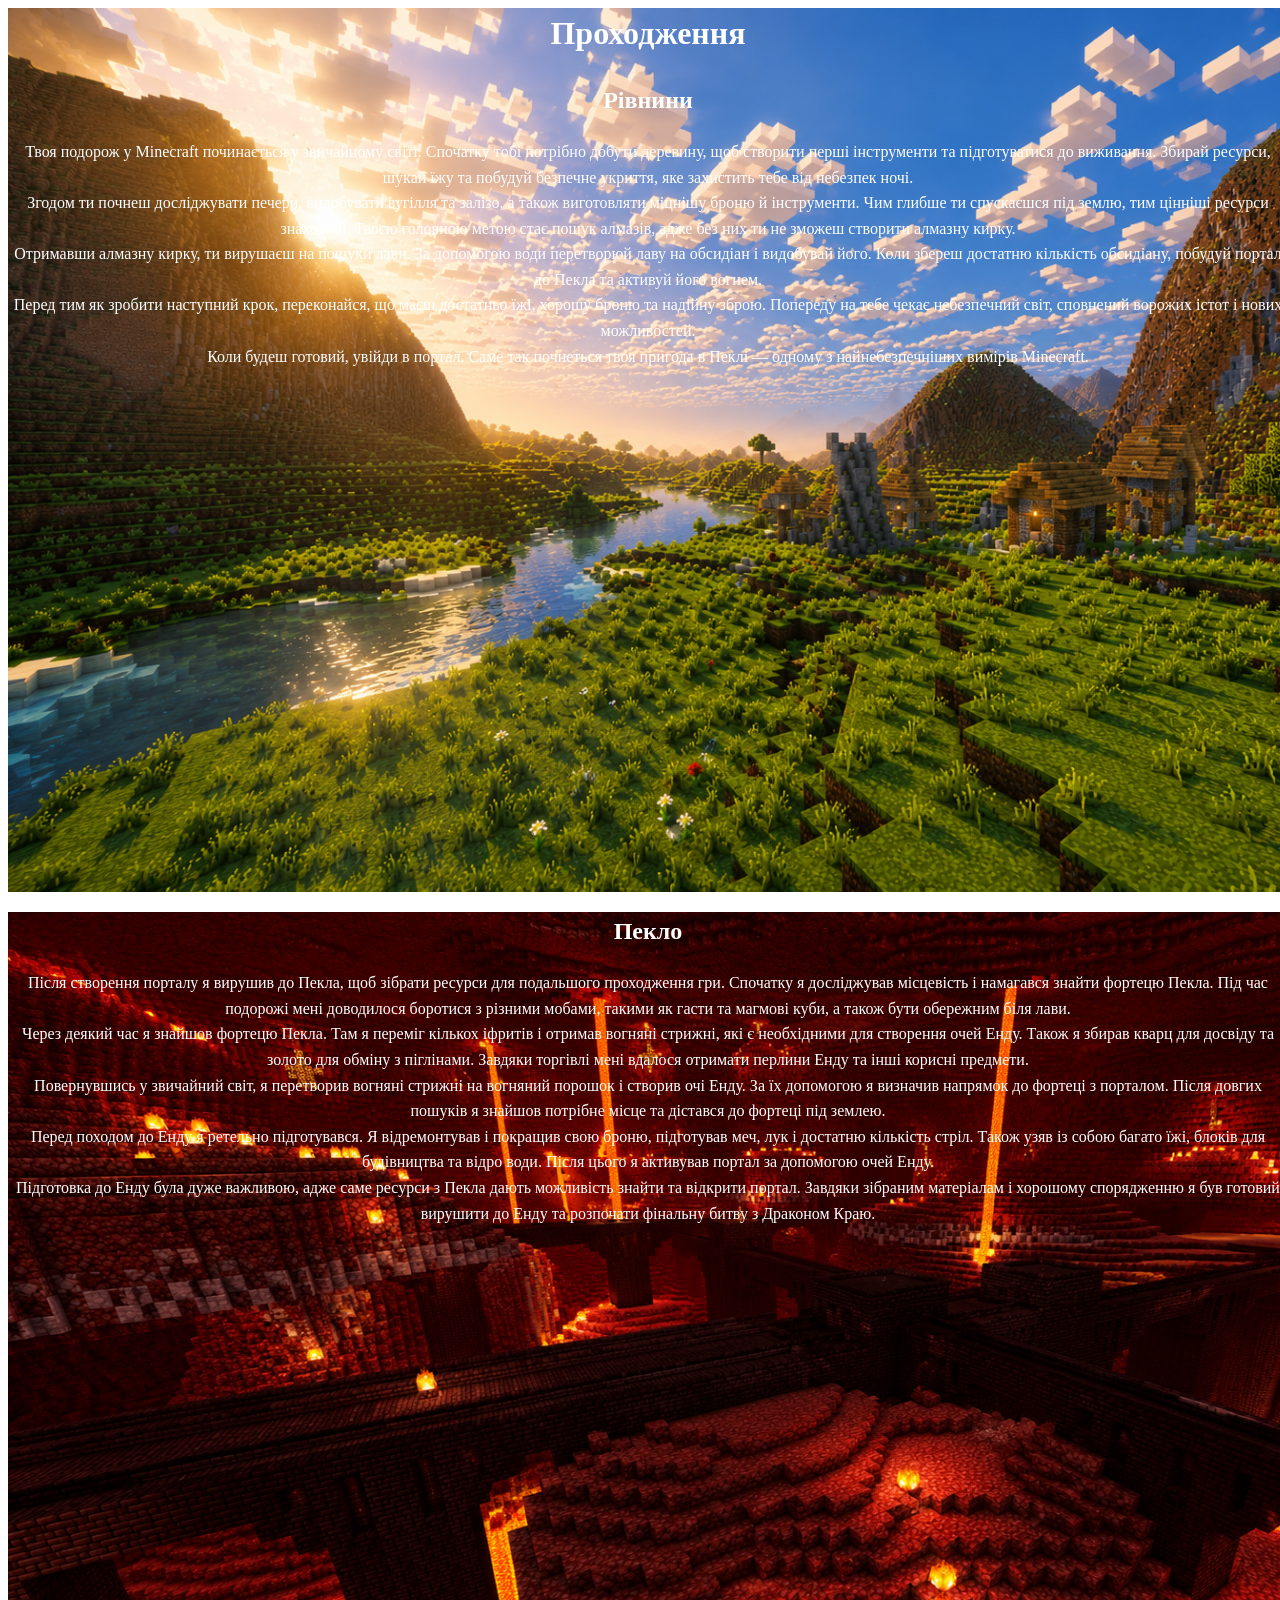
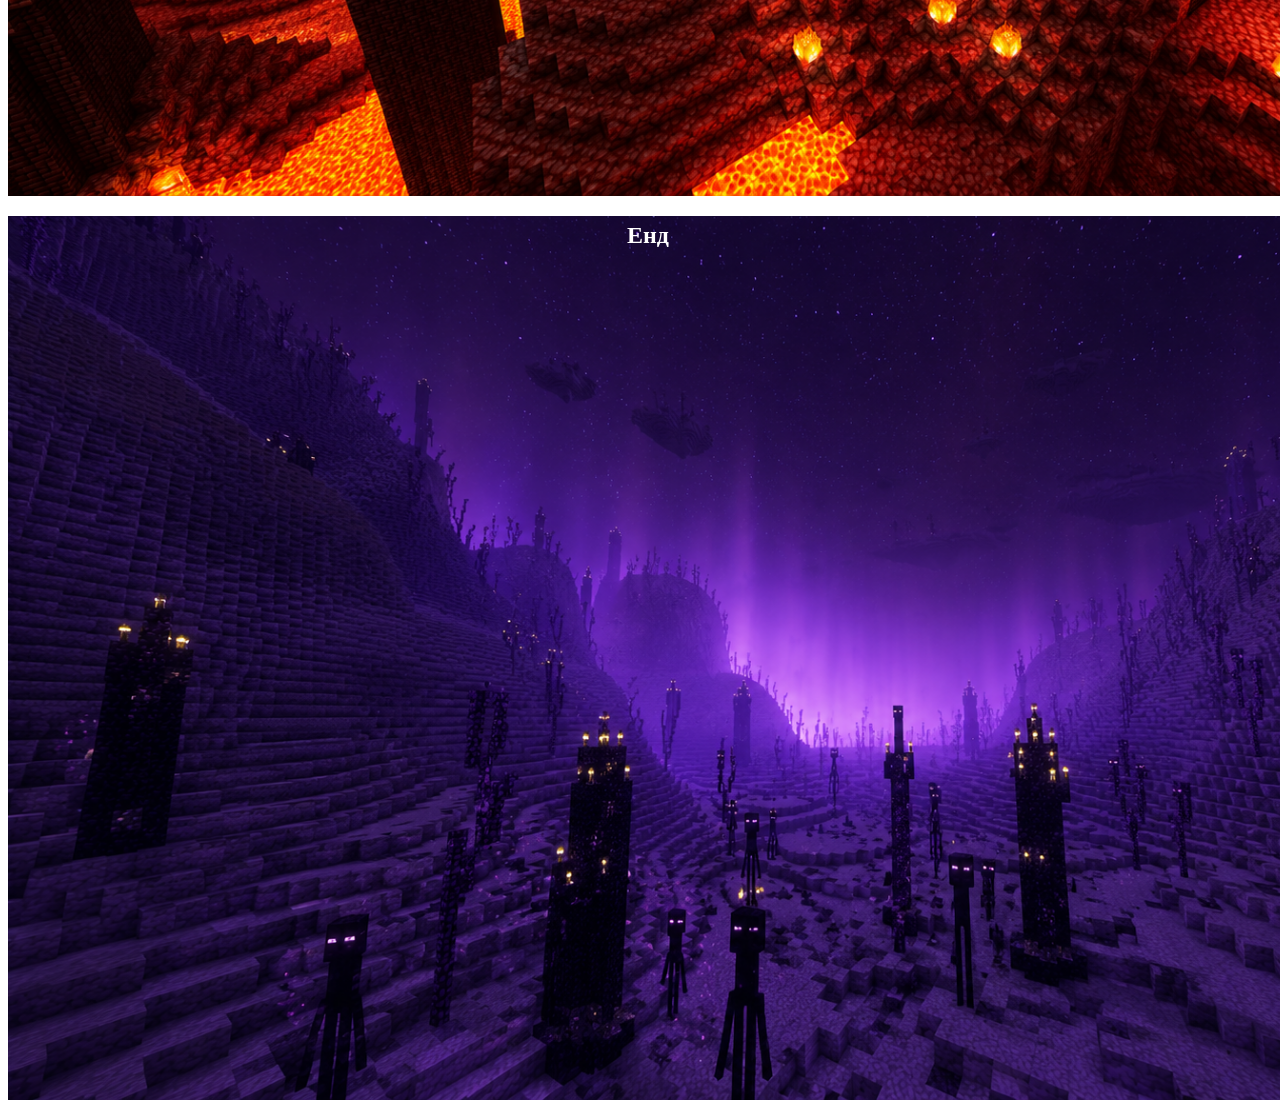
==== inder.html @ f996fc04 "Add files via upload" ====
<html>

<head>
<link rel="stylesheet" href="styre.css">
</head>

<body>

<div class="play" align="center">

<h1> Проходження </h1>

<h2> Рівнини </h2>

<p>
Твоя подорож у Minecraft починається у звичайному світі. Спочатку тобі потрібно добути деревину, щоб створити перші інструменти та підготуватися до виживання. Збирай ресурси, шукай їжу та побудуй безпечне укриття, яке захистить тебе від небезпек ночі.<br>

Згодом ти почнеш досліджувати печери, видобувати вугілля та залізо, а також виготовляти міцнішу броню й інструменти. Чим глибше ти спускаєшся під землю, тим цінніші ресурси знаходиш. Твоєю головною метою стає пошук алмазів, адже без них ти не зможеш створити алмазну кирку.<br>

Отримавши алмазну кирку, ти вирушаєш на пошуки лави. За допомогою води перетворюй лаву на обсидіан і видобувай його. Коли збереш достатню кількість обсидіану, побудуй портал до Пекла та активуй його вогнем.<br>

Перед тим як зробити наступний крок, переконайся, що маєш достатньо їжі, хорошу броню та надійну зброю. Попереду на тебе чекає небезпечний світ, сповнений ворожих істот і нових можливостей.<br>

Коли будеш готовий, увійди в портал. Саме так почнеться твоя пригода в Пеклі — одному з найнебезпечніших вимірів Minecraft.
</p>

</div>

<div class="pray" align="center">

<h2> Пекло </h2>

<p>
Після створення порталу я вирушив до Пекла, щоб зібрати ресурси для подальшого проходження гри. Спочатку я досліджував місцевість і намагався знайти фортецю Пекла. Під час подорожі мені доводилося боротися з різними мобами, такими як гасти та магмові куби, а також бути обережним біля лави.<br>

Через деякий час я знайшов фортецю Пекла. Там я переміг кількох іфритів і отримав вогняні стрижні, які є необхідними для створення очей Енду. Також я збирав кварц для досвіду та золото для обміну з піглінами. Завдяки торгівлі мені вдалося отримати перлини Енду та інші корисні предмети.<br>

Повернувшись у звичайний світ, я перетворив вогняні стрижні на вогняний порошок і створив очі Енду. За їх допомогою я визначив напрямок до фортеці з порталом. Після довгих пошуків я знайшов потрібне місце та дістався до фортеці під землею.<br>

Перед походом до Енду я ретельно підготувався. Я відремонтував і покращив свою броню, підготував меч, лук і достатню кількість стріл. Також узяв із собою багато їжі, блоків для будівництва та відро води. Після цього я активував портал за допомогою очей Енду.<br>

Підготовка до Енду була дуже важливою, адже саме ресурси з Пекла дають можливість знайти та відкрити портал. Завдяки зібраним матеріалам і хорошому спорядженню я був готовий вирушити до Енду та розпочати фінальну битву з Драконом Краю.<br>
</p>

</div>

<div class="hay" align="center">

<h2> Енд </h2>

<p>

</p>

</div>

</body>

</html>
---- styre.css ----
.play {background-image: url("world.png");
background-size: cover;
background-repeat: no-repeat;
width: 100vw;
background-attachment: center;
height: 100%;
}

.pray {background-image: url("hell.png");
background-size: cover;
background-repeat: no-repeat;
width: 100vw;
background-attachment: center;
height: 100%;
}

.hay {background-image: url("end.png");
background-size: cover;
background-repeat: no-repeat;
width: 100vw;
background-attachment: center;
height: 100%;
}

body {color: white;
line-height: 1.6;
}
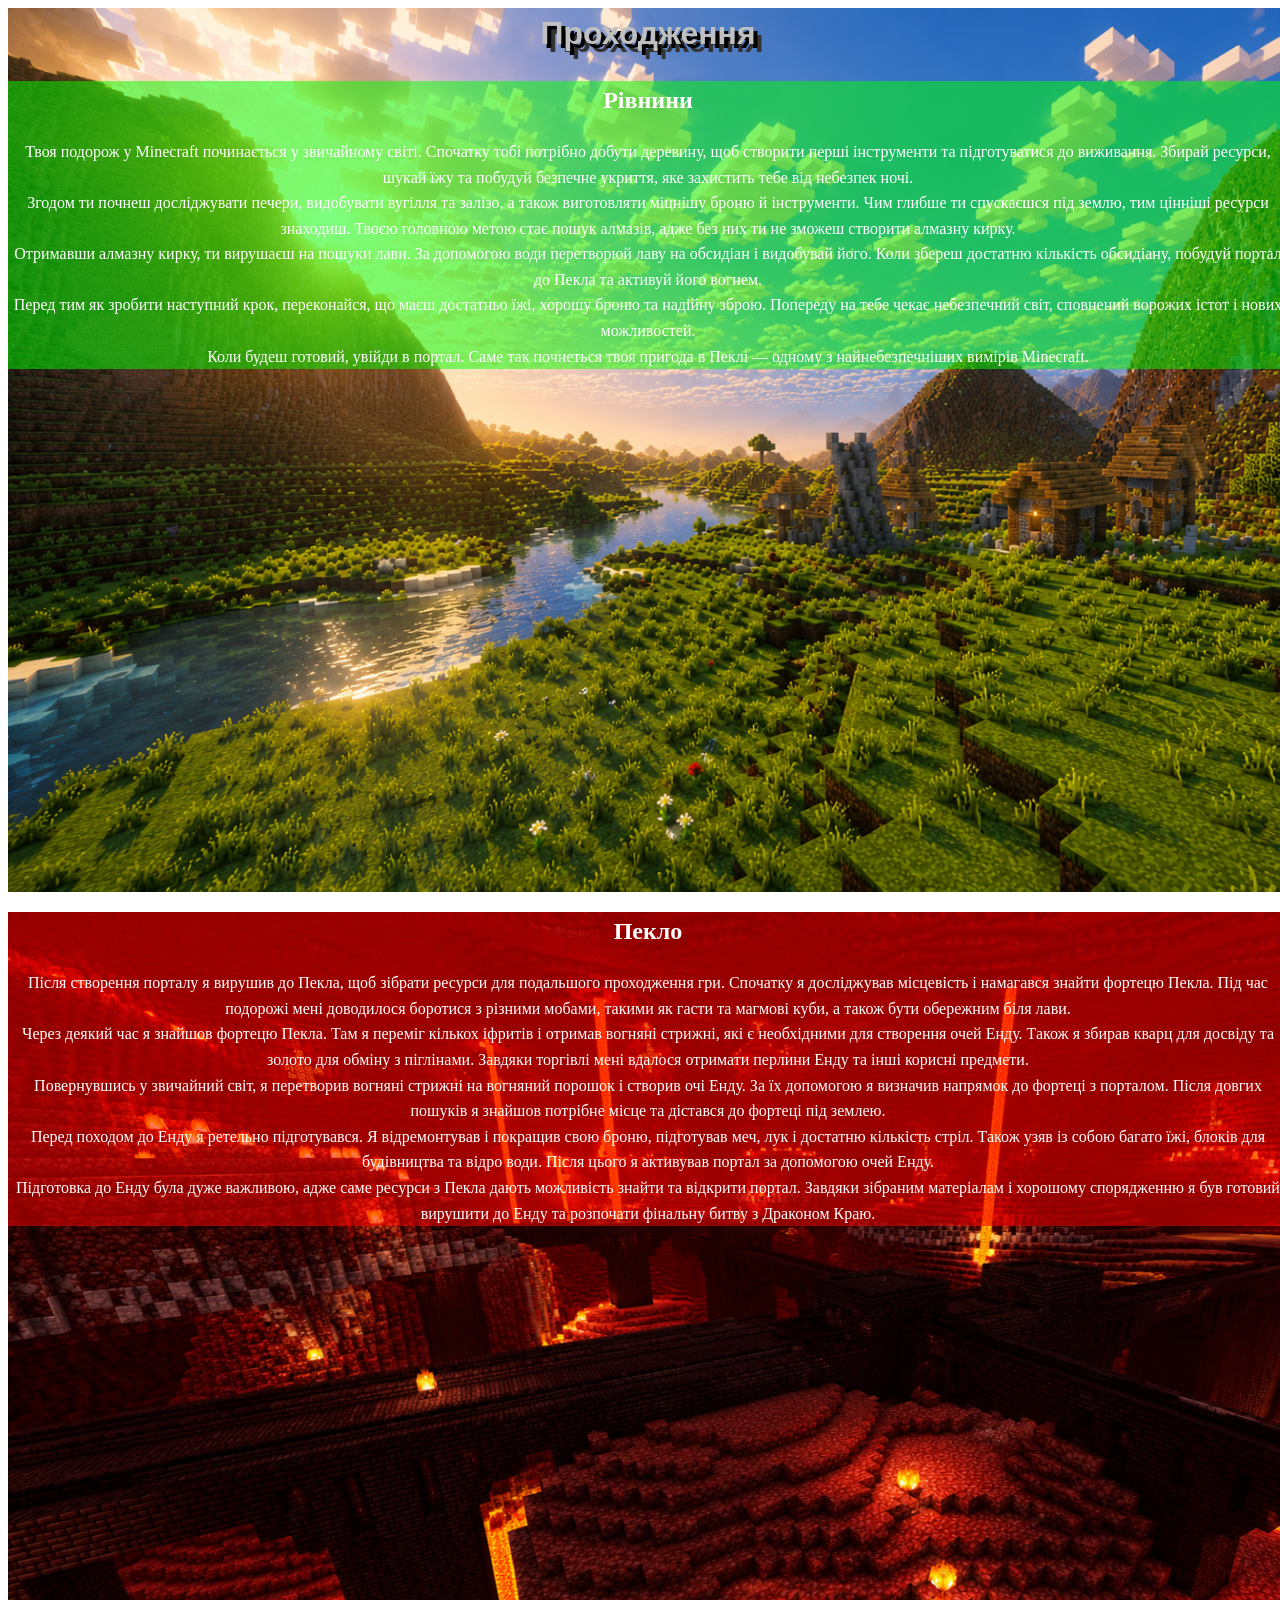
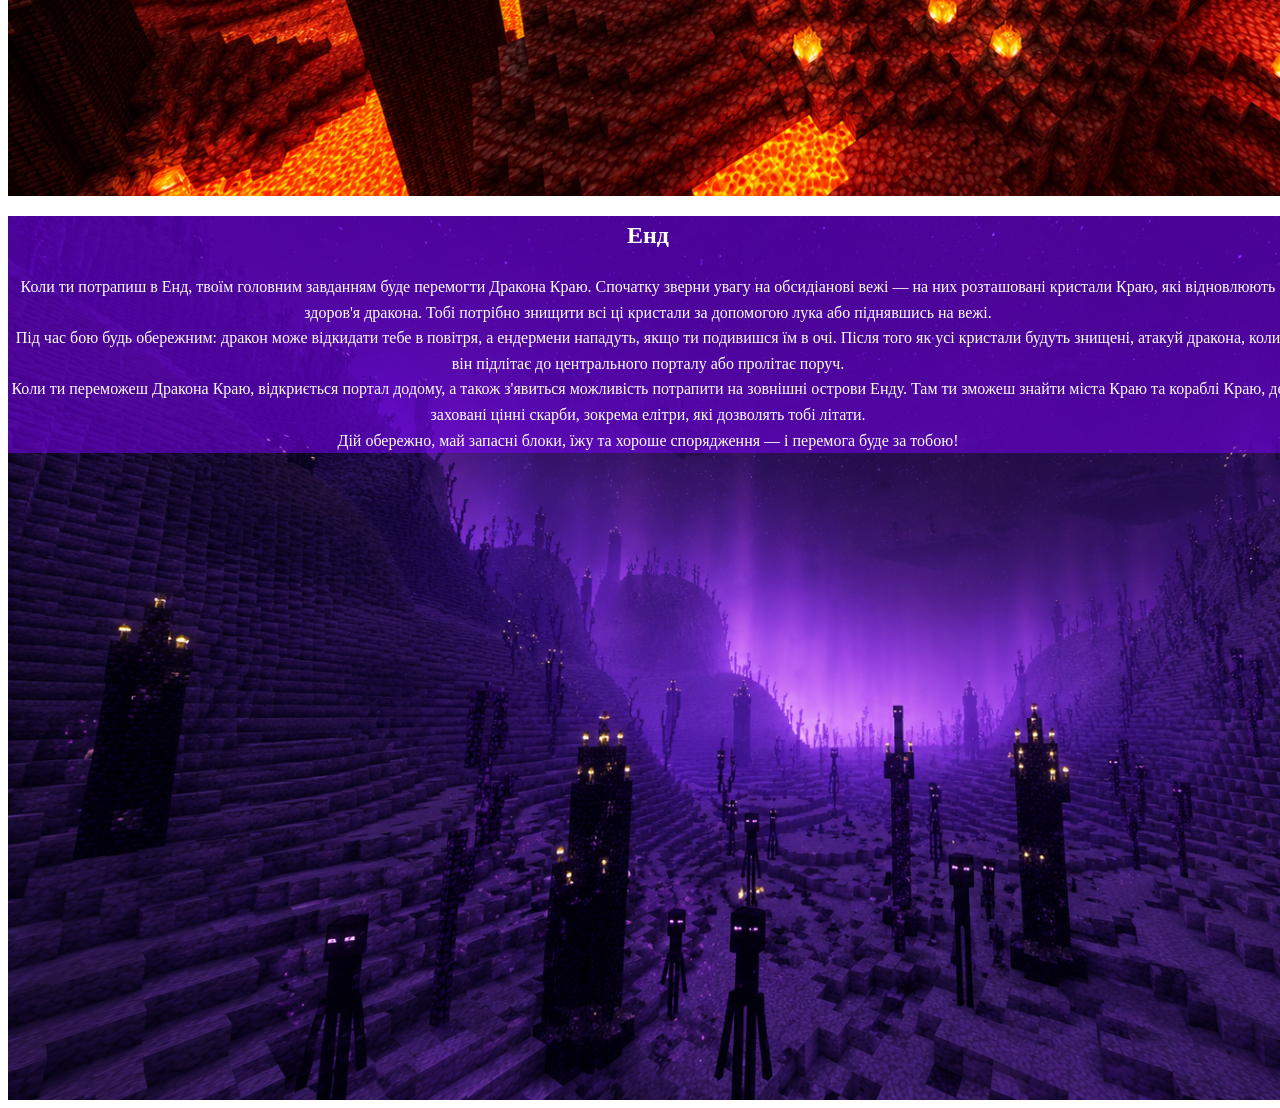
==== commit 5134c53e: "Add files via upload" ====
--- a/inder.html
+++ b/inder.html
@@ -9,6 +9,8 @@
 <div class="play" align="center">
 
 <h1> Проходження </h1>
+
+<div class="colorw">
 
 <h2> Рівнини </h2>
 
@@ -26,7 +28,11 @@
 
 </div>
 
+</div>
+
 <div class="pray" align="center">
+
+<div class="colorh">
 
 <h2> Пекло </h2>
 
@@ -44,13 +50,25 @@
 
 </div>
 
+</div>
+
 <div class="hay" align="center">
+
+<div class="colore">
 
 <h2> Енд </h2>
 
 <p>
+Коли ти потрапиш в Енд, твоїм головним завданням буде перемогти Дракона Краю. Спочатку зверни увагу на обсидіанові вежі — на них розташовані кристали Краю, які відновлюють здоров'я дракона. Тобі потрібно знищити всі ці кристали за допомогою лука або піднявшись на вежі.<br>
 
+Під час бою будь обережним: дракон може відкидати тебе в повітря, а ендермени нападуть, якщо ти подивишся їм в очі. Після того як усі кристали будуть знищені, атакуй дракона, коли він підлітає до центрального порталу або пролітає поруч.<br>
+
+Коли ти переможеш Дракона Краю, відкриється портал додому, а також з'явиться можливість потрапити на зовнішні острови Енду. Там ти зможеш знайти міста Краю та кораблі Краю, де заховані цінні скарби, зокрема елітри, які дозволять тобі літати.<br>
+
+Дій обережно, май запасні блоки, їжу та хороше спорядження — і перемога буде за тобою!<br>
 </p>
+
+</div>
 
 </div>
 
--- a/styre.css
+++ b/styre.css
@@ -24,4 +24,20 @@
 
 body {color: white;
 line-height: 1.6;
+}
+
+h1 {font-family: 'MineCraft', sans-serif;
+color: #c0c0c0;
+text-shadow:
+    4px 4px 0 #000,
+    8px 8px 0 #333;
+}
+
+.colorw {background-color: rgba(0, 255, 0, 0.5);
+}
+
+.colorh {background-color: rgba(255, 0, 0, 0.5);
+}
+
+.colore {background-color: rgba(128, 0, 255, 0.5);
 }
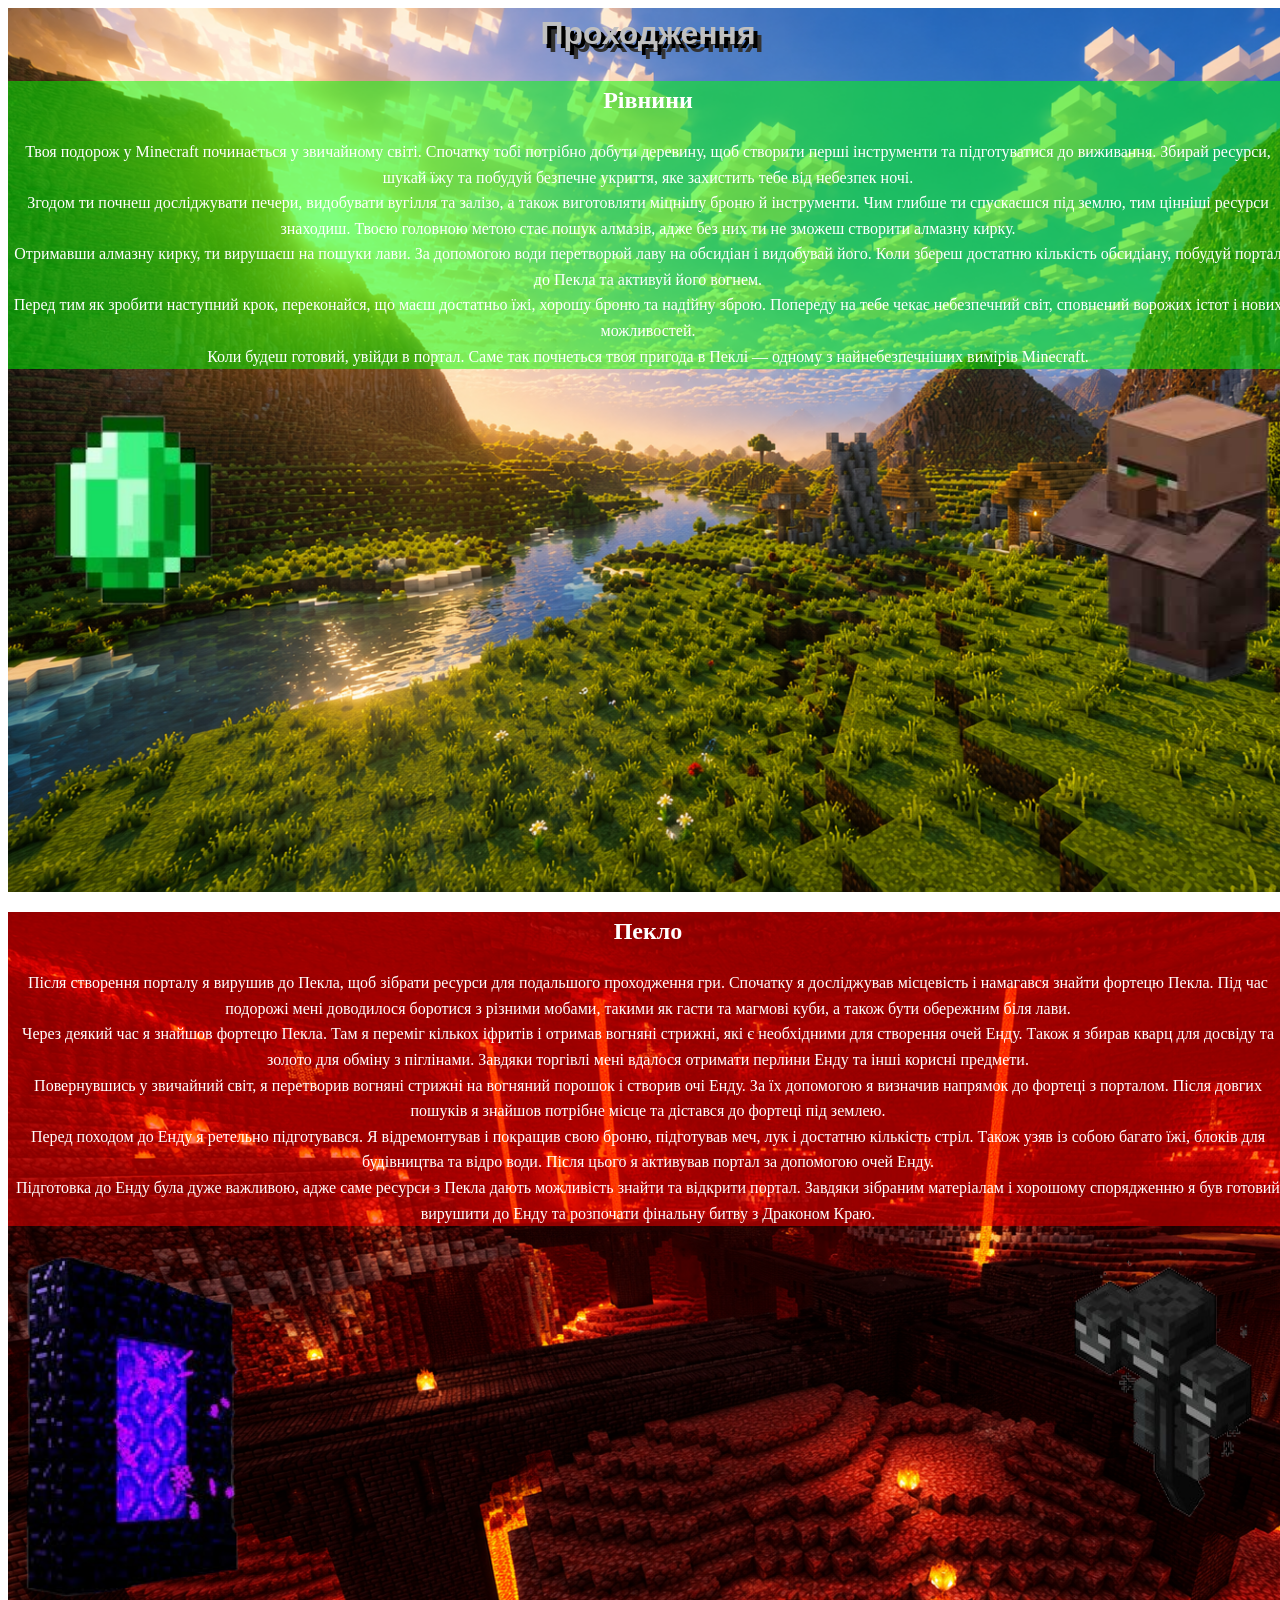
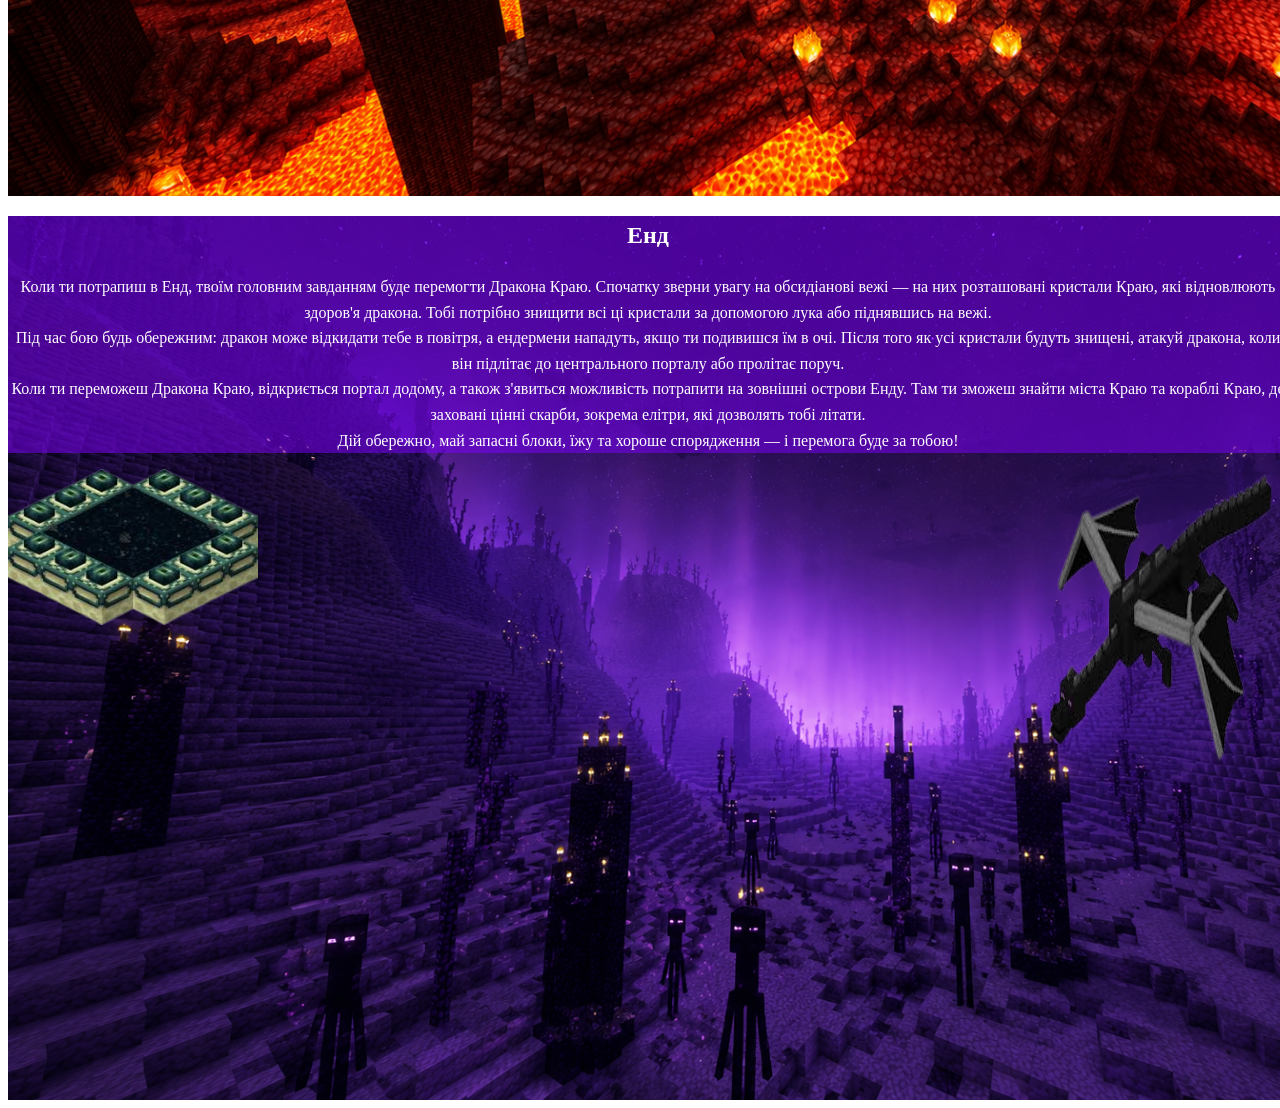
==== commit c8f2ba5e: "Add files via upload" ====
--- a/inder.html
+++ b/inder.html
@@ -28,6 +28,10 @@
 
 </div>
 
+<img src="imeraldik-removebg-preview.png" class="left" width="200px" height="400px"> 
+
+<img src="Willeger-removebg-preview.png" class="right"  width="300px" height="auto">
+
 </div>
 
 <div class="pray" align="center">
@@ -50,6 +54,10 @@
 
 </div>
 
+<img src="portah-removebg-preview.png" class="left"  width="300px" height="auto">
+
+<img src="Wither-removebg-preview.png" class="right"  width="300px" height="auto">
+
 </div>
 
 <div class="hay" align="center">
@@ -70,6 +78,10 @@
 
 </div>
 
+<img src="portad-removebg-preview.png" class="left"  width="300px" height="auto">
+
+<img src="dragon-removebg-preview.png" class="right" width="450px" height="150px">
+
 </div>
 
 </body>
--- a/styre.css
+++ b/styre.css
@@ -40,4 +40,24 @@
 }
 
 .colore {background-color: rgba(128, 0, 255, 0.5);
+}
+
+.left {float: left;
+width: 250px;
+height: auto;
+animation: shake 0.5s infinite;
+}
+
+.right {float: right;
+width: 250px;
+height: 300px;
+animation: shake 0.5s infinite;
+}
+
+@keyframes shake {
+    0%   { transform: rotate(0deg); }
+    25%  { transform: rotate(-20deg); }
+    50%  { transform: rotate(20deg); }
+    75%  { transform: rotate(-20deg); }
+    100% { transform: rotate(0deg); }
 }
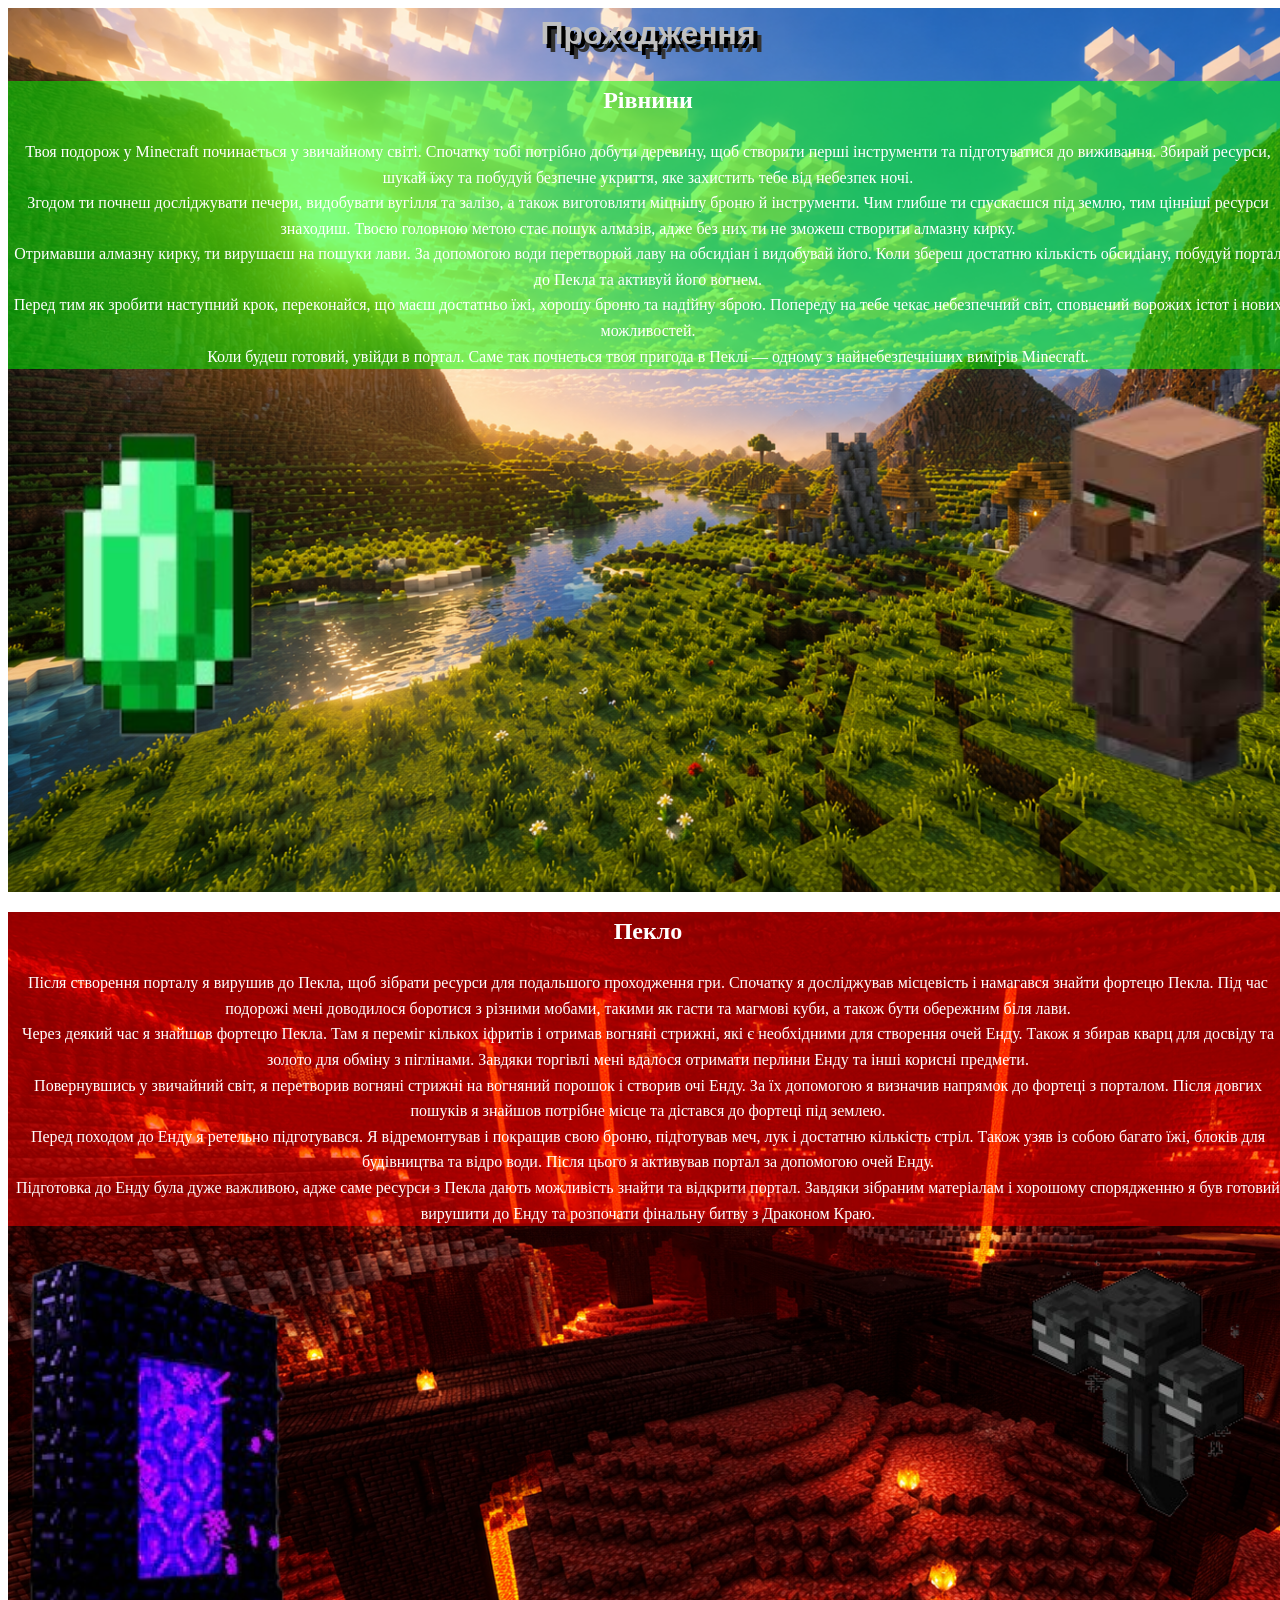
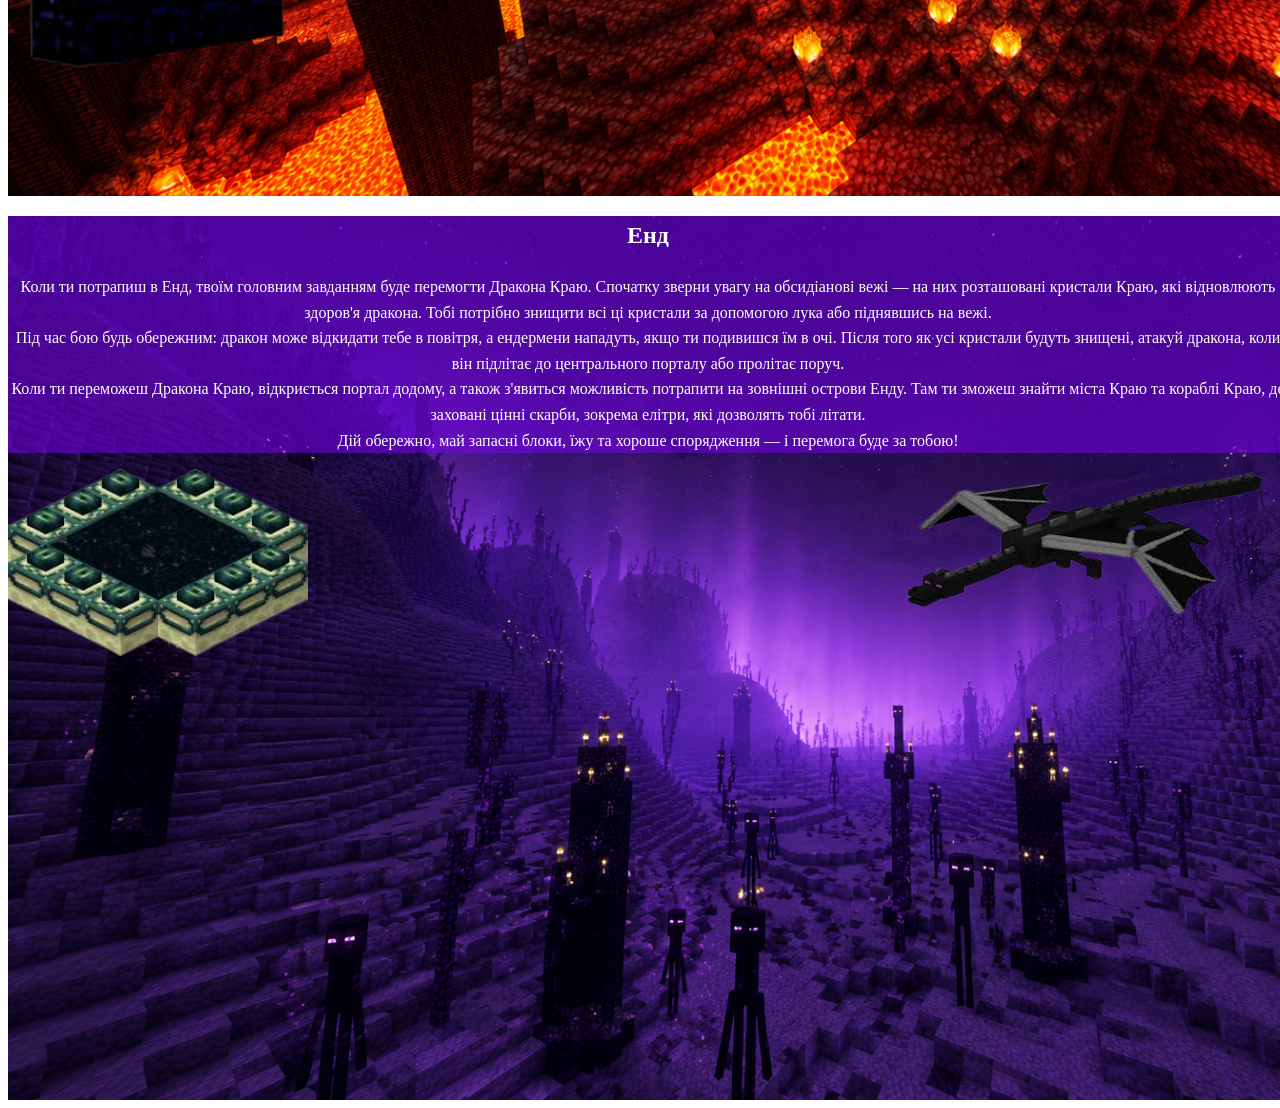
==== commit 05d96e99: "Add files via upload" ====
--- a/inder.html
+++ b/inder.html
@@ -28,9 +28,9 @@
 
 </div>
 
-<img src="imeraldik-removebg-preview.png" class="left" width="200px" height="400px"> 
+<img src="imeraldik-removebg-preview.png" class="left" width="300px" height="400px"> 
 
-<img src="Willeger-removebg-preview.png" class="right"  width="300px" height="auto">
+<img src="Willeger-removebg-preview.png" class="right"  width="300px" height="400px">
 
 </div>
 
@@ -80,7 +80,7 @@
 
 <img src="portad-removebg-preview.png" class="left"  width="300px" height="auto">
 
-<img src="dragon-removebg-preview.png" class="right" width="450px" height="150px">
+<img src="dragon-removebg-preview.png" class="right" width="400px" height="150px">
 
 </div>
 
--- a/styre.css
+++ b/styre.css
@@ -43,14 +43,10 @@
 }
 
 .left {float: left;
-width: 250px;
-height: auto;
 animation: shake 0.5s infinite;
 }
 
 .right {float: right;
-width: 250px;
-height: 300px;
 animation: shake 0.5s infinite;
 }
 
